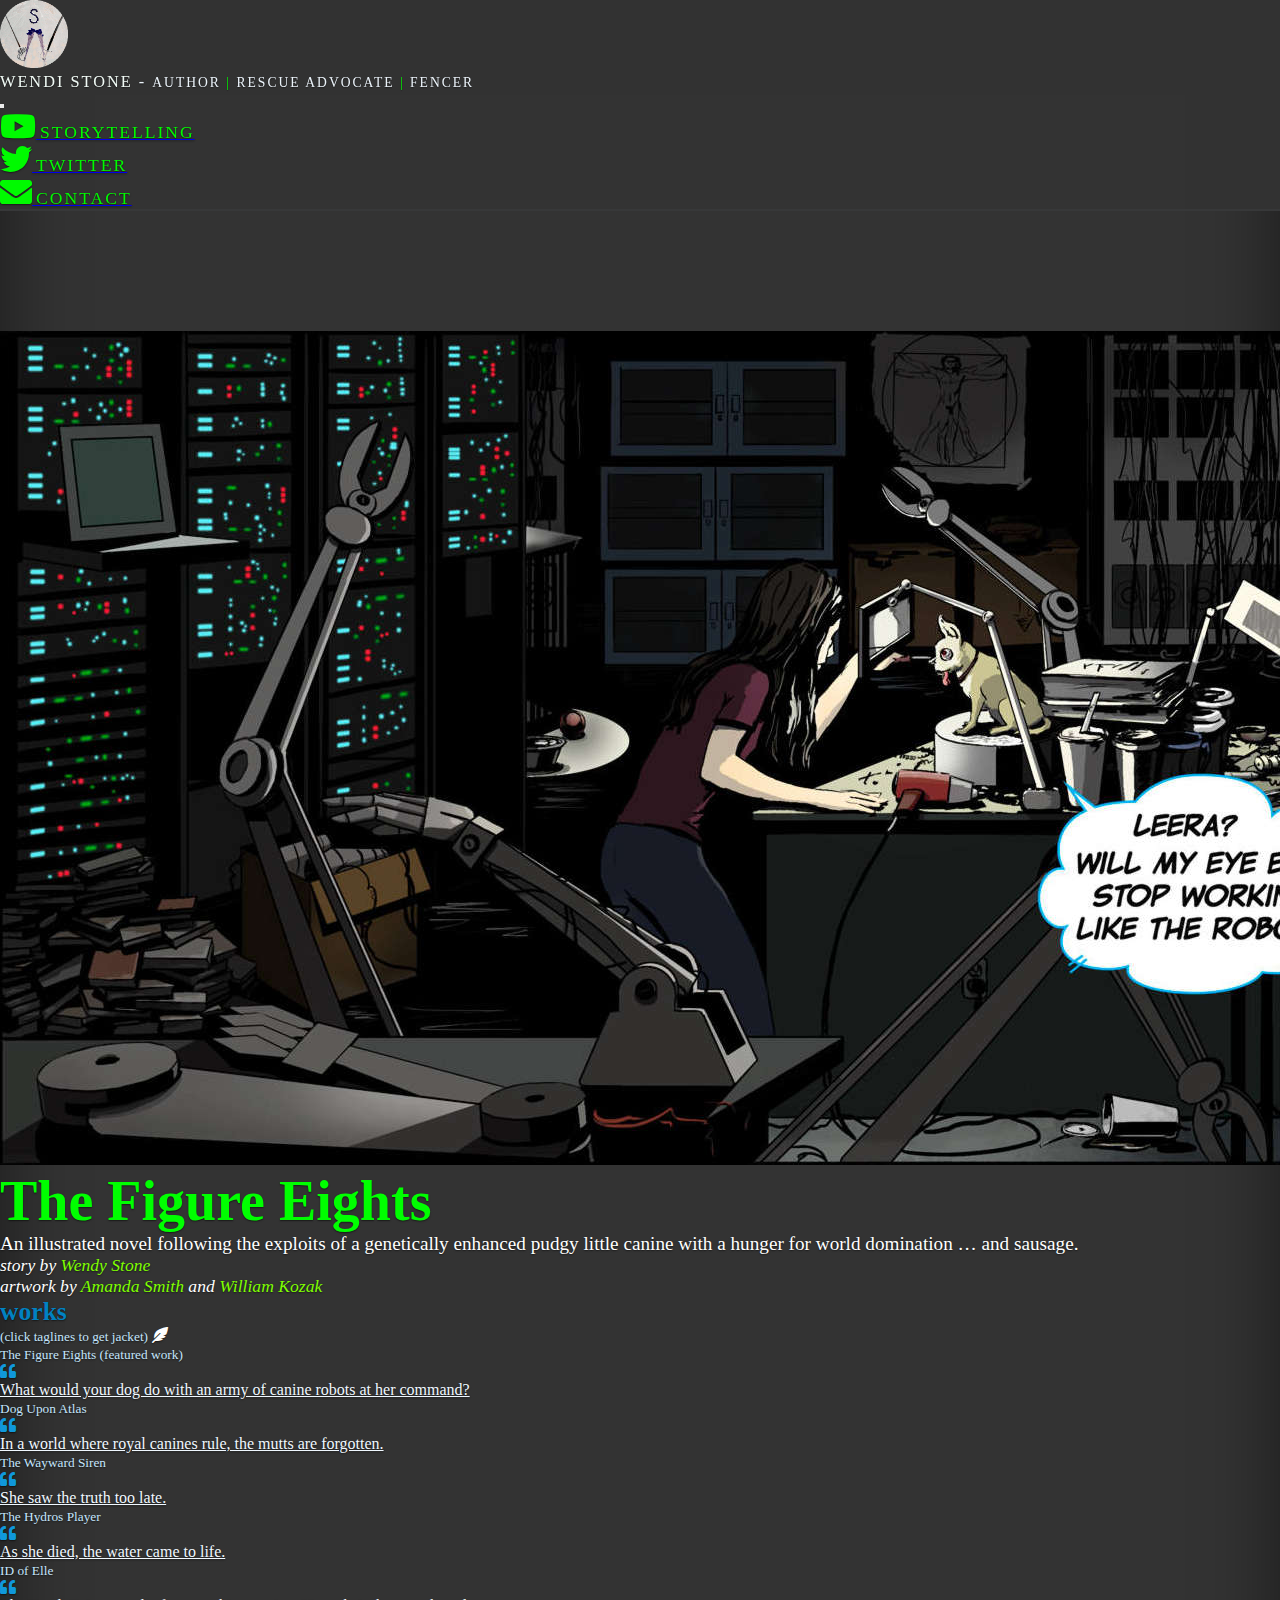
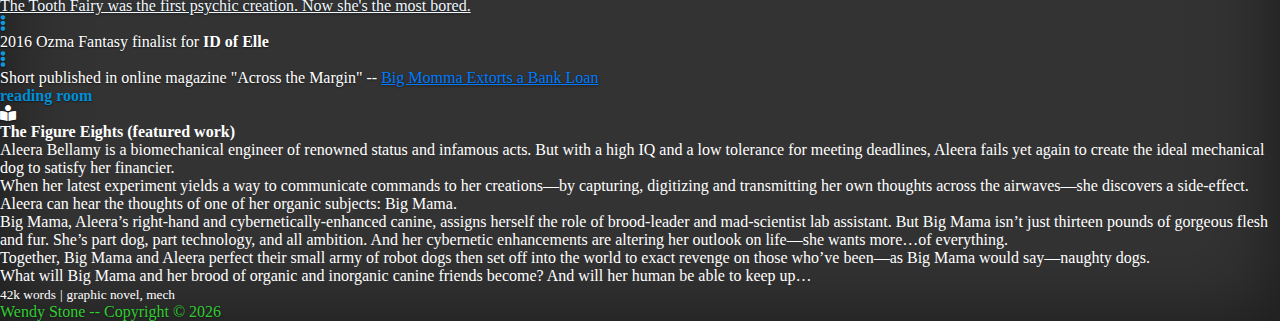
==== index.html @ efe2fdd3 "moved logo" ====
<!DOCTYPE html>
<html lang="en">
<head>
    <meta charset="UTF-8">
    <meta name="viewport" content="width=device-width, initial-scale=1">
    <title>Wendy Stone</title>
    <link rel="shortcut icon" type="image/jpg" href="img/Feights-2.ico" />

    <link rel="stylesheet" href="https://cdnjs.cloudflare.com/ajax/libs/font-awesome/5.14.0/css/all.min.css" />
    <link rel="stylesheet" href="https://stackpath.bootstrapcdn.com/bootstrap/4.1.1/css/bootstrap.min.css"
    integrity="sha384-WskhaSGFgHYWDcbwN70/dfYBj47jz9qbsMId/iRN3ewGhXQFZCSftd1LZCfmhktB" crossorigin="anonymous">


    <link rel="stylesheet" href="css/default.css">
</head>

<!-- <body data-spy="scroll" data-target="#main-nav" id="home"> -->
<body id="home">

    <header>
        <nav id="main-nav" class="navbar navbar-expand-sm navbar-dark fixed-top">
            <div class="container-fluid">
                <a href="#home" class="navbar-brand">
                    <img src="./img/brandCompBW.gif" class="img img-fluid" width="68" height="68" alt=""></a>
                <p class="d-none d-sm-block intro"><span style="color: mintcream;">Wendi Stone</span> - <small>author <span
                            style="color: lime;">|</span> rescue advocate <span style="color: lime;">|</span> fencer</small></p>
                <button class="navbar-toggler" data-toggle="collapse" data-target="#navCollapse">
                    <span class="navbar-toggler-icon"></span>
                </button>
                <div class="collapse navbar-collapse justify-content-end" id="navCollapse">
                    <ul class="navbar-nav">
                        <li class="nav-item mx-2">
                            <a href="https://www.youtube.com/channel/UCaIo5smQlKwWCrlVFebHFuQ" target="_blank" class="nav-link">
                                <i class="fab fa-youtube fa-2x d-none d-sm-block"></i>
                                <span class="d-sm-none mobile-text">Storytelling</span>
                            </a>
                        </li>
                        <li class="nav-item mx-2">
                            <a href="https://twitter.com/W_Stone_Author" target="_blank" class="nav-link">
                                <i class="fab fa-twitter fa-2x d-none d-sm-block"></i>
                                <span class="d-sm-none mobile-text">Twitter</span>
                            </a>
                        </li>
                        <li class="nav-item mx-2">
                            <a href="mailto:wstone.author@gmail.com" class="nav-link">
                                <i class="fas fa-envelope fa-2x d-none d-sm-block"></i>
                                <span class="d-sm-none mobile-text">Contact</span>
                            </a>
                        </li>
                        <!-- add tiktok -->
                    </ul>
                </div>
            </div>
        </nav>
    </header>


    <main>

    <section id="header-section">
            <div class="header-inner container-fluid">
                <!-- main featured work image -->
                <div class="d-flex justify-content-center">
                    <div class="row">
                        <div class="col py-2">
                            <a href="#reading-section" id="featured-work">
                                <img 
                                src="img/circa80s.gif"
                                class="img img-fluid lazy"
                                data-src="img/FigureEightsBigMomma.jpg"
                                alt="">
                            </a>
                        </div>
                    </div>
                </div>

                <!-- work title and excerpt -->
                <div class="d-flex justify-content-center pt-2 pb-5">
                    <div class="row">
                        <div class="col text-center">
                            <h1 class="featured-title">The Figure Eights</h1>
                            <p class="featured-blurb">An illustrated novel following the exploits of a genetically enhanced pudgy little canine with a hunger for world domination … and sausage.</p>
                            <cite class="artists">story by <span>Wendy Stone</span></cite><br>
                            <cite class="artists">artwork by <span>Amanda Smith</span> and <span>William Kozak</span></cite>
                        </div>
                    </div>
                </div>

            </div>
    </section>

    <!-- explore section/taglines -->
    <section id="explore-section">
        <div class="container-fluid mb-3">
            <div class="p-2 border-top">
                <div class="d-flex row">
                    <div class="col-md-4 mb-2 py-4">
                        <div class="card p-2 bg-transparent" id="tagline-head">
                            <div class="card-header">
                                <h4 class="d-inline">works</h4>
                                <small>(click taglines to get jacket)</small>
                                <i id="feather-icon" class="fas fa-feather-alt bg-transparent d-inline ml-2"></i>
                            </div>
                            <div class="card-body">
                                <div id="taglines">
                                    <!-- placeholder -->
                                    <div class="p-1 tagline">
                                        <i class="fas fa-quote-left bg-transparent d-inline"></i>
                                        <p class="d-inline">
                                            <a href="#reading-section">What would your dog do with an army of canine robots at her command?</a>
                                        </p>
                                    </div>
                                    <!-- end placeholder -->
                                </div>
                                <div class="p-1 ml-2 mt-3">
                                    <i class="fas fa-ellipsis-v bg-transparent d-inline pr-1"></i>
                                    <p class="d-inline card-text">2016 Ozma Fantasy finalist for <strong>ID of Elle</strong></p>
                                </div>
                                <div class="p-1 ml-2 short-momma">
                                    <i class="fas fa-ellipsis-v bg-transparent d-inline pr-1"></i>
                                    <p class="d-inline">Short published in online magazine "Across the Margin" -- 
                                        <a href="https://acrossthemargin.com/big-mama-extorts-a-bank-loan/" target="_blank">
                                            Big Momma Extorts a Bank Loan
                                        </a>
                                    </p>
                                </div>
                            </div>
                        </div>
                    </div>

                    <!--3-->
                    <div class="col-md-8 mb-2 py-4" id="reading-section">
                        <div class="card p-2 bg-transparent">
                            <div class="card-header">
                                <h4 class="d-inline">reading room</h4>
                                <i class="fas fa-book-reader bg-transparent d-inline ml-2"></i>
                            </div>
                            <div class="card-body card-bg-change bg-light text-dark" id="reading-room">
                                <div class="d-flex flex-column justify-content-between">
                                    <div class="reading border-bottom">
                                        <h4>title</h4>
                                    </div>
                                    <div class="reading pt-2 px-2">
                                        <p>Aleera Bellamy is a biomechanical engineer of renowned status and infamous acts. But with a high IQ and a low tolerance for meeting deadlines, Aleera fails yet again to create the ideal mechanical dog to satisfy her financier.</p>
                                        <p>When her latest experiment yields a way to communicate commands to her creations—by capturing, digitizing and transmitting her own thoughts across the airwaves—she discovers a side-effect. Aleera can hear the thoughts of one of her organic subjects: Big Momma.
                                        </p>
                                        <p>Big Momma, Aleera’s right-hand and cybernetically-enhanced canine, assigns herself the role of brood-leader and mad-scientist lab assistant. But Big Momma isn’t just thirteen pounds of gorgeous flesh and fur. She’s part dog, part technology, and all ambition. And her cybernetic enhancements are altering her outlook on life—she wants more…of everything.
                                        </p>
                                        <p>Together, Big Momma and Aleera perfect their small army of robot dogs then set off into the
                                        world to exact revenge on those who’ve been—as Big Momma would say—naughty dogs.</p>
                                        <p>What will Big Momma and her brood of organic and inorganic canine friends become? And will her human be able to keep up…
                                        </p>
                                    </div>
                                    <div class="reading ml-auto">
                                        <small class="m-auto">words</small>
                                        <small class="m-auto">|</small>
                                        <small class="m-auto text-italic">genre</small>
                                    </div>
                                </div>
                            </div>
                        </div>
                    </div>

                </div>
            </div>
        </div>
    </section>

    </main>

    <footer id="main-footer">
        <div class="container-fluid">
            <div class="row">
                <div class="col py-4 text-center">
                    <div>
                        <p class="d-inline">Wendy Stone -- Copyright &copy; <span id="year"></span></p>
                    </div>
                </div>
            </div>
        </div>
    </footer>

    <!-- reference to top -->
    <div class="container-fluid fixed-bottom mb-3 to-top-link">
            <div class="d-flex justify-content-end">
                <a href="#">
                    <i class="fas fa-arrow-up fa-3x"></i>
                </a>
            </div>
    </div>


    <script type="module" src="js/apps.js"></script>
    <script src="http://code.jquery.com/jquery-3.5.1.min.js"
        integrity="sha256-9/aliU8dGd2tb6OSsuzixeV4y/faTqgFtohetphbbj0="
        crossorigin="anonymous"></script>
    <script src="https://cdn.jsdelivr.net/npm/@popperjs/core@2.5.4/dist/umd/popper.min.js"
        integrity="sha384-q2kxQ16AaE6UbzuKqyBE9/u/KzioAlnx2maXQHiDX9d4/zp8Ok3f+M7DPm+Ib6IU"
        crossorigin="anonymous"></script>
    <script src="https://stackpath.bootstrapcdn.com/bootstrap/4.4.1/js/bootstrap.min.js"
        integrity="sha384-wfSDF2E50Y2D1uUdj0O3uMBJnjuUD4Ih7YwaYd1iqfktj0Uod8GCExl3Og8ifwB6"
        crossorigin="anonymous"></script>


    <script>
        // get current date for footer
        $("#year").text( new Date().getFullYear() );

        // init scrollspy
        // $("body").scrollspy({ target: "#main-nav" });

        // $("#main-nav a").on("click", function (e) {
        //         if (this.hash !== "") {
        //             e.preventDefault();
        //             const hash = this.hash;
        //             $("html, body").animate({
        //                 scrollTop: $(hash).offset().top
        //             }, 500, function () {
        //                 window.location.hash = hash;
        //             });
        //         }
        //     })

        // disable right-clicking on imgs
        $(function() {
            $('img').bind('contextmenu', function() {
                return false;
            })
        })

        // lazy loading header image
        let lazy = document.getElementsByClassName('lazy');
            for (let i = 0; i < lazy.length; i++) {
                lazy[i].src = lazy[i].getAttribute('data-src');
        }

    </script>

    </body>
</html>
---- css/default.css ----
/*
=============== 
Fonts
===============
*/
@import url("https://fonts.googleapis.com/css?family=Open+Sans|Roboto:400,700&display=swap");

/*
=============== 
Variables
===============
*/

:root {
  /* dark shades of primary color*/
  --clr-primary-1: hsl(205, 86%, 17%);
  --clr-primary-2: hsl(205, 77%, 27%);
  --clr-primary-3: hsl(205, 72%, 37%);
  --clr-primary-4: hsl(205, 63%, 48%);
  /* primary/main color */
  --clr-primary-5: #49a6e9;
  /* --clr-primary-5: rgb(73, 166, 233); */
  /* lighter shades of primary color */
  --clr-primary-6: hsl(205, 89%, 70%);
  --clr-primary-7: hsl(205, 90%, 76%);
  --clr-primary-8: hsl(205, 86%, 81%);
  --clr-primary-9: hsl(205, 90%, 88%);
  --clr-primary-10: hsl(205, 100%, 96%);
  /* darkest grey - used for headings */
  --clr-grey-1: hsl(209, 61%, 16%);
  --clr-grey-2: hsl(211, 39%, 23%);
  --clr-grey-3: hsl(209, 34%, 30%);
  --clr-grey-4: hsl(209, 28%, 39%);
  /* grey used for paragraphs */
  --clr-grey-5: hsl(210, 22%, 49%);
  --clr-grey-6: hsl(209, 23%, 60%);
  --clr-grey-7: hsl(211, 27%, 70%);
  --clr-grey-8: hsl(210, 31%, 80%);
  --clr-grey-9: hsl(212, 33%, 89%);
  --clr-grey-10: hsl(210, 36%, 96%);
  --clr-white: #fff;
  --clr-red-dark: hsl(360, 67%, 44%);
  --clr-red-light: hsl(360, 71%, 66%);
  --clr-green-dark: hsl(125, 67%, 44%);
  --clr-green-light: hsl(125, 71%, 66%);
  --clr-black: #222;
  --ff-primary: "Roboto", sans-serif;
  --ff-secondary: "Open Sans", sans-serif;
  --transition: all 0.3s linear;
  --spacing: 0.25rem;
  --radius: 0.5rem;
  --light-shadow: 0 5px 15px rgba(0, 0, 0, 0.1);
  --dark-shadow: 0 5px 15px rgba(0, 0, 0, 0.2);
  --max-width: 1170px;
  --fixed-width: 620px;
}
/*
=============== 
Global Styles
===============
*/

*,
::after,
::before {
  margin: 0;
  padding: 0;
  box-sizing: border-box;
}

/*
=============
Page layout
=============
*/

body {
  background: #333;
  color: #fff;
  text-shadow: 0 0.05rem 0.1rem rgba(0, 0, 0, 0.5);
  box-shadow: inset 0 0 5rem rgba(0, 0, 0, 0.5);
  /* overflow-x: hidden; */
}

/*
======
NAVBAR
======
*/

.navbar {
  border-bottom: #38393a 2px solid;
  background: #333;
  opacity: 0.98;
}

nav i {
  color: lime;
}

nav .intro {
  color: aliceblue;
  text-transform: uppercase;
  letter-spacing: 2px;
  font-size: 1.02rem;
}

.mobile-text {
  color: lime;
  font-size: 1.1rem;
  text-transform: uppercase;
  letter-spacing: 2px;
}

/*
===================
HEADER SECTION
===================
*/

/* loading image */
.loading {
  min-height: 100vh;
  display: grid;
  justify-content: center;
  position: absolute;
  top: 0;
  left: 0;
  width: 100%;
  height: 100%;
  background: var(--clr-grey-10);
  padding-top: 5rem;
  z-index: 999;
}

.hide-loading {
  display: none;
}

#header-section {
  min-height: 500px;
}

#header-section .header-inner {
  padding-top: 120px;
}

#header-section .card-form {
  opacity: 0.8;
}

#header-section .fas {
  color: #008ed6;
  background: #fff;
  padding: 5px;
  border-radius: 5px;
}

#header-section .featured-blurb {
  font-size: 1.2rem;
}

#header-section .artists {
  font-size: 1.1rem;
}

.artists span {
  color: chartreuse;
}

#header-section .featured-title {
  font-family: cursive;
  color: lime;
  font-size: 3.5rem;
}

/* @media screen and (max-width: 768px) {
  #header-section .featured-title {
    transform: scaleX(1.02);
  }
} */

/*
===============================
EXPLORE SECTION/WORK/BLOG/CARDS
===============================
*/

.card {
  font-size: 1rem;
}

.card-header h4 {
  color: #008ed6;
}

.card-body .fas {
  color: #1098db;
}

.btn-outline-secondary {
  background: rgb(182, 181, 181);
  color: rgb(37, 37, 37);
  text-shadow: none;
  font-size: 1.3rem;
}

#tagline-head h4 {
  font-size: 1.6rem;
  color: #0182c2;
}

#tagline-head small {
  color: var(--clr-primary-9);
}

/* taglines */
.tagline a {
  color: aliceblue;
  transition: var(--transition);
  font-size: 1rem;
}

.tagline a:hover {
  color: white;
  text-shadow: none;
  text-decoration: none;
}

.short-momma a {
  color: #007bff;
}

/* viewing area for jackets */
#reading-room {
  text-shadow: none;
}

#reading-area {
  background: url("../img/FigureEightsBigMomma.jpg");
  background-attachment: fixed;
  background-repeat: no-repeat;
  min-height: 200px;
  position: relative;
  color: #ffffff;
  text-align: center;
}

.reading-overlay {
  position: absolute;
  top: 0;
  left: 0;
  height: 100%;
  width: 100%;
  background: rgba(0, 0, 0, 0.7);
}

/*
==============
MODAL SETTINGS
==============
*/

.modal-overlay {
  visibility: hidden;
}
.open-modal {
  display: block;
  z-index: 10;
}
.modal-container {
  background: var(--clr-white);
  border-radius: var(--radius);
  width: 90vw;
  height: 90vh;
  max-width: var(--fixed-width);
  text-align: center;
  display: grid;
  place-items: center;
  position: relative;
}
.modal-container p {
  font-size: 1.2rem;
}

.modal-body,
.modal-footer {
  text-shadow: none;
}

.close-btn {
  position: absolute;
  top: 1rem;
  right: 1rem;
  font-size: 2rem;
  background: transparent;
  border-color: transparent;
  color: var(--clr-red-dark);
  cursor: pointer;
  transition: var(--transition);
}
.close-btn:hover {
  color: var(--clr-red-light);
  transform: scale(1.3);
}

/*
===========
LINK TO TOP
===========
*/
.to-top-link {
  display: none;
}

.to-top-link i {
  color: limegreen;
  text-shadow: 2px 2px 5px black;
}

.show-to-top-link {
  display: block;
}

/*
======
FOOTER
======
*/

#main-footer {
  color: limegreen;
}
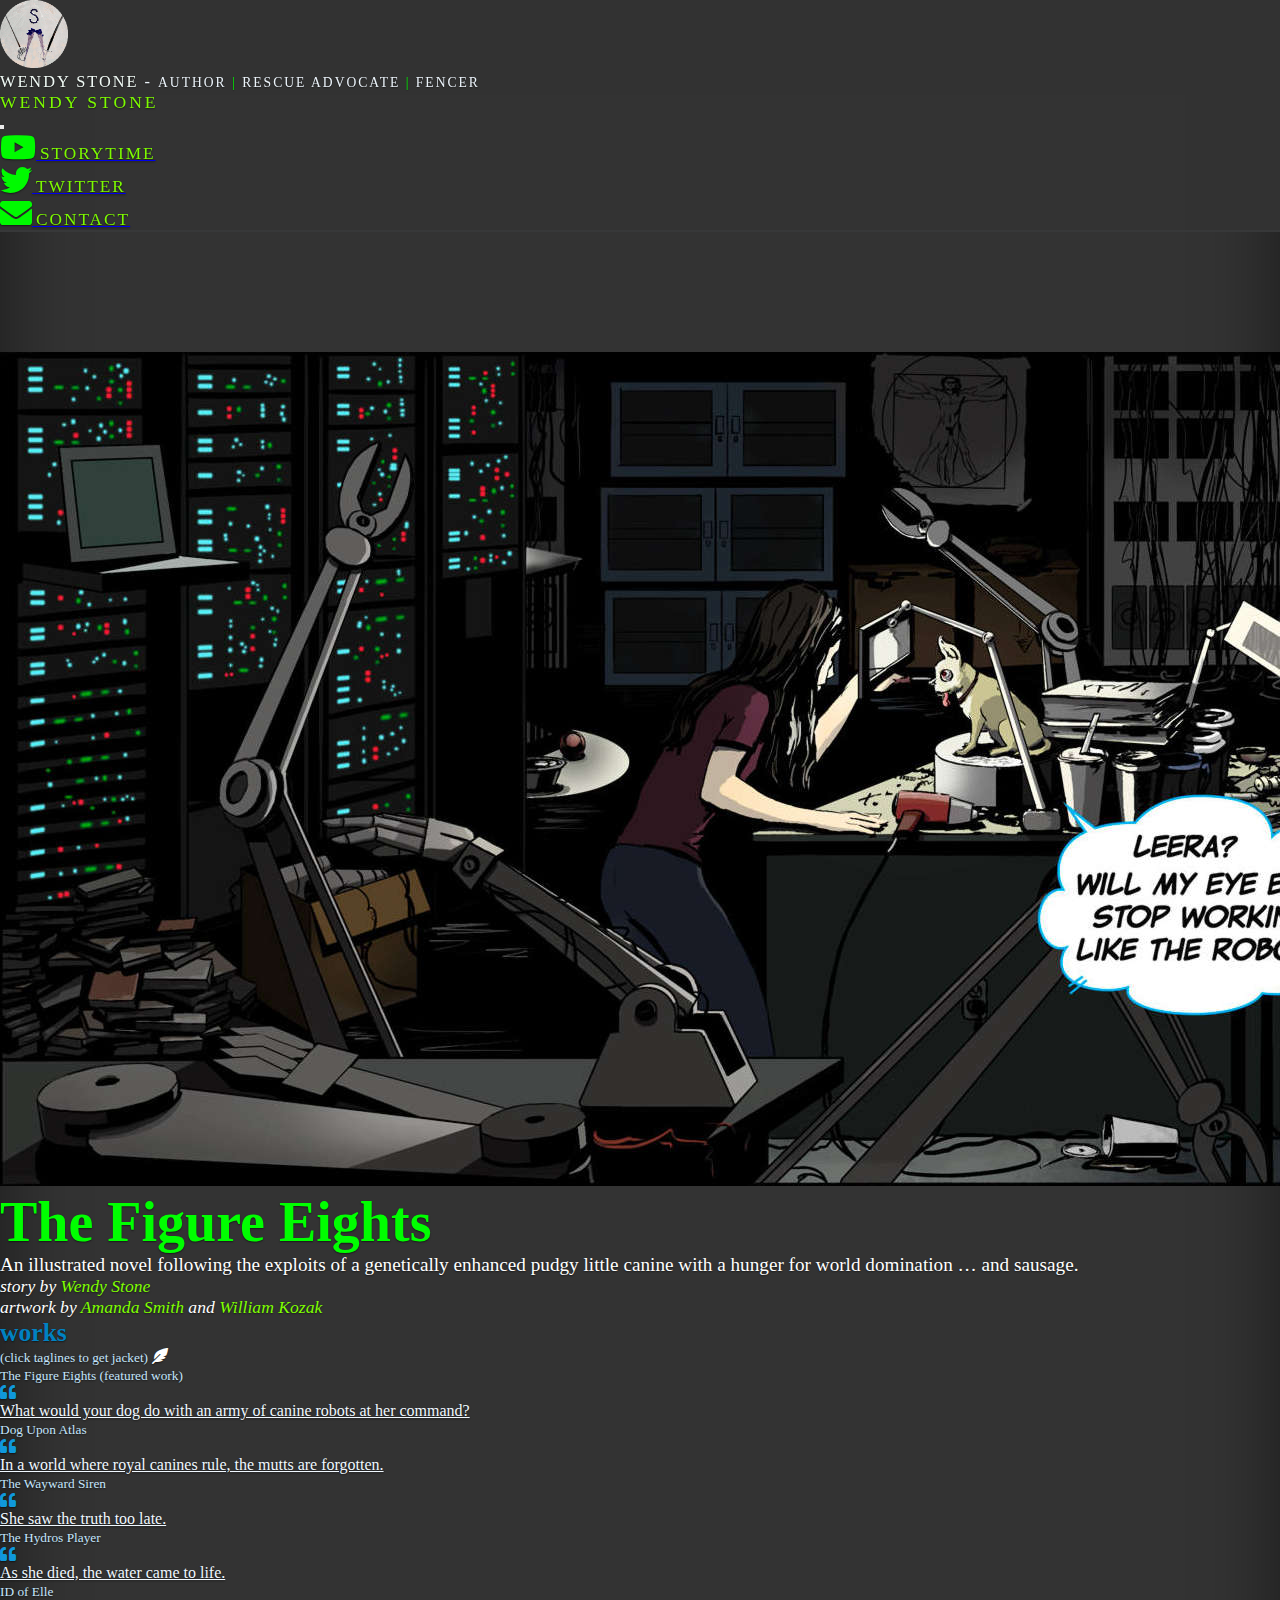
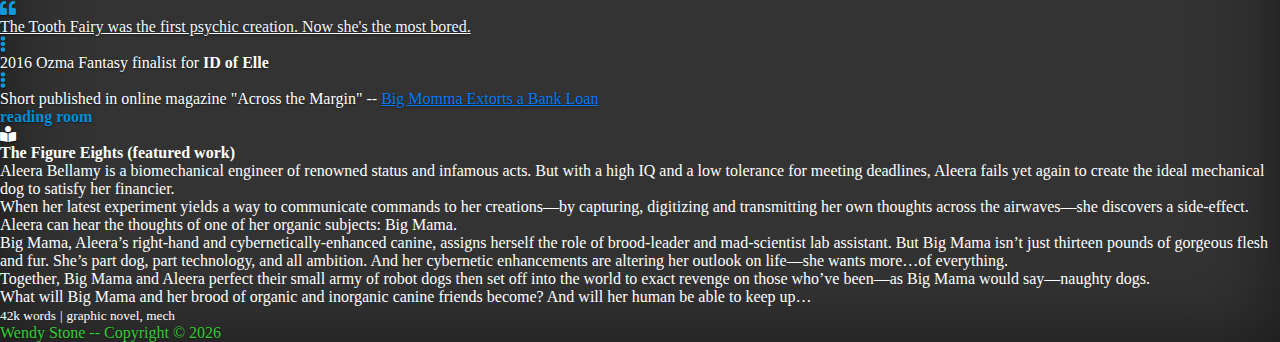
==== commit 6295adc2: "mobile text flow fixed" ====
--- a/index.html
+++ b/index.html
@@ -3,6 +3,12 @@
 <head>
     <meta charset="UTF-8">
     <meta name="viewport" content="width=device-width, initial-scale=1">
+    <meta property="og:title" content="author Wendy Stone" />
+    <meta property="og:type" content="website" />
+    <meta property="og:url" content="http://wstone.site/" />
+    <meta property="og:image" content="http://wstone.site/img/FigureEightsBigMomma.jpg" />
+    <meta property="og:description" content="Official site of Wendy Stone fictional works." />
+
     <title>Wendy Stone</title>
     <link rel="shortcut icon" type="image/jpg" href="img/Feights-2.ico" />
 
@@ -22,8 +28,15 @@
             <div class="container-fluid">
                 <a href="#home" class="navbar-brand">
                     <img src="./img/brandCompBW.gif" class="img img-fluid" width="68" height="68" alt=""></a>
-                <p class="d-none d-sm-block intro"><span style="color: mintcream;">Wendi Stone</span> - <small>author <span
-                            style="color: lime;">|</span> rescue advocate <span style="color: lime;">|</span> fencer</small></p>
+                <p class="d-none d-sm-block intro mt-2 mb-2">
+                    <span style="color: mintcream;">Wendy Stone</span> - 
+                    <small>author 
+                        <span style="color: lime;">|</span> rescue advocate 
+                        <span style="color: lime;">|</span> fencer</small>
+                </p>
+                <p class="d-sm-none intro-mobile mt-2 mb-2 ml-2 mr-auto">
+                    Wendy Stone
+                </p>
                 <button class="navbar-toggler" data-toggle="collapse" data-target="#navCollapse">
                     <span class="navbar-toggler-icon"></span>
                 </button>
@@ -32,7 +45,7 @@
                         <li class="nav-item mx-2">
                             <a href="https://www.youtube.com/channel/UCaIo5smQlKwWCrlVFebHFuQ" target="_blank" class="nav-link">
                                 <i class="fab fa-youtube fa-2x d-none d-sm-block"></i>
-                                <span class="d-sm-none mobile-text">Storytelling</span>
+                                <span class="d-sm-none mobile-text">Storytime</span>
                             </a>
                         </li>
                         <li class="nav-item mx-2">
--- a/css/default.css
+++ b/css/default.css
@@ -105,9 +105,16 @@
   font-size: 1.02rem;
 }
 
+nav .intro-mobile {
+  color: chartreuse;
+  text-transform: uppercase;
+  letter-spacing: 3px;
+  font-size: 1.1rem;
+}
+
 .mobile-text {
-  color: lime;
-  font-size: 1.1rem;
+  color: chartreuse;
+  font-size: 1.08rem;
   text-transform: uppercase;
   letter-spacing: 2px;
 }
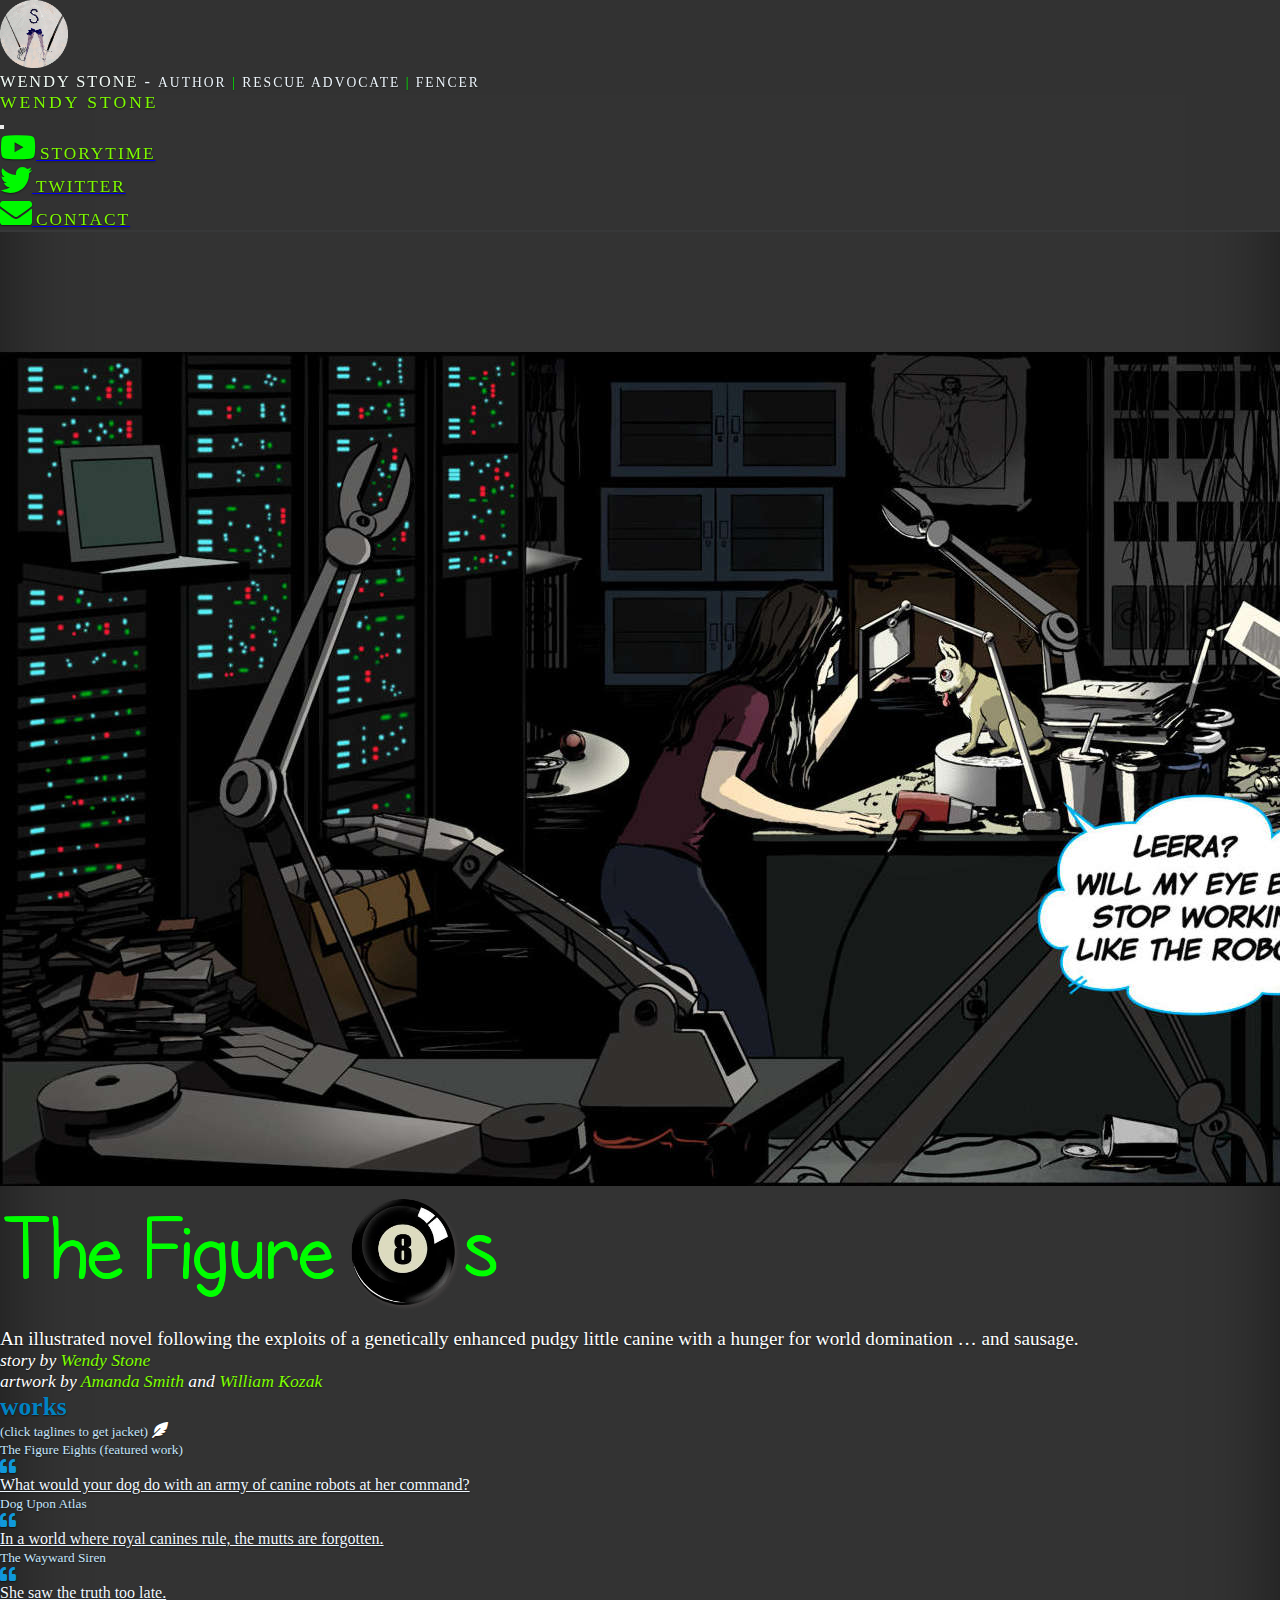
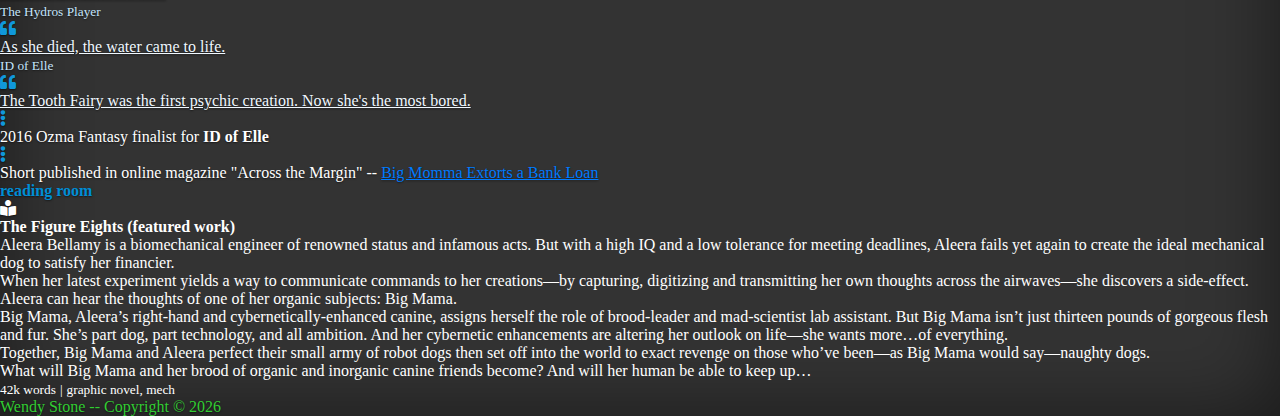
==== commit a973169d: "fixed grainy title text" ====
--- a/index.html
+++ b/index.html
@@ -68,7 +68,7 @@
     </header>
 
 
-    <main>
+    <main class="main-section">
 
     <section id="header-section">
             <div class="header-inner container-fluid">
@@ -91,7 +91,8 @@
                 <div class="d-flex justify-content-center pt-2 pb-5">
                     <div class="row">
                         <div class="col text-center">
-                            <h1 class="featured-title">The Figure Eights</h1>
+                            <!-- <h1 class="featured-title">The Figure Eights</h1> -->
+                            <img src="img/f8sTitle.png" alt="" class="img img-fluid">
                             <p class="featured-blurb">An illustrated novel following the exploits of a genetically enhanced pudgy little canine with a hunger for world domination … and sausage.</p>
                             <cite class="artists">story by <span>Wendy Stone</span></cite><br>
                             <cite class="artists">artwork by <span>Amanda Smith</span> and <span>William Kozak</span></cite>
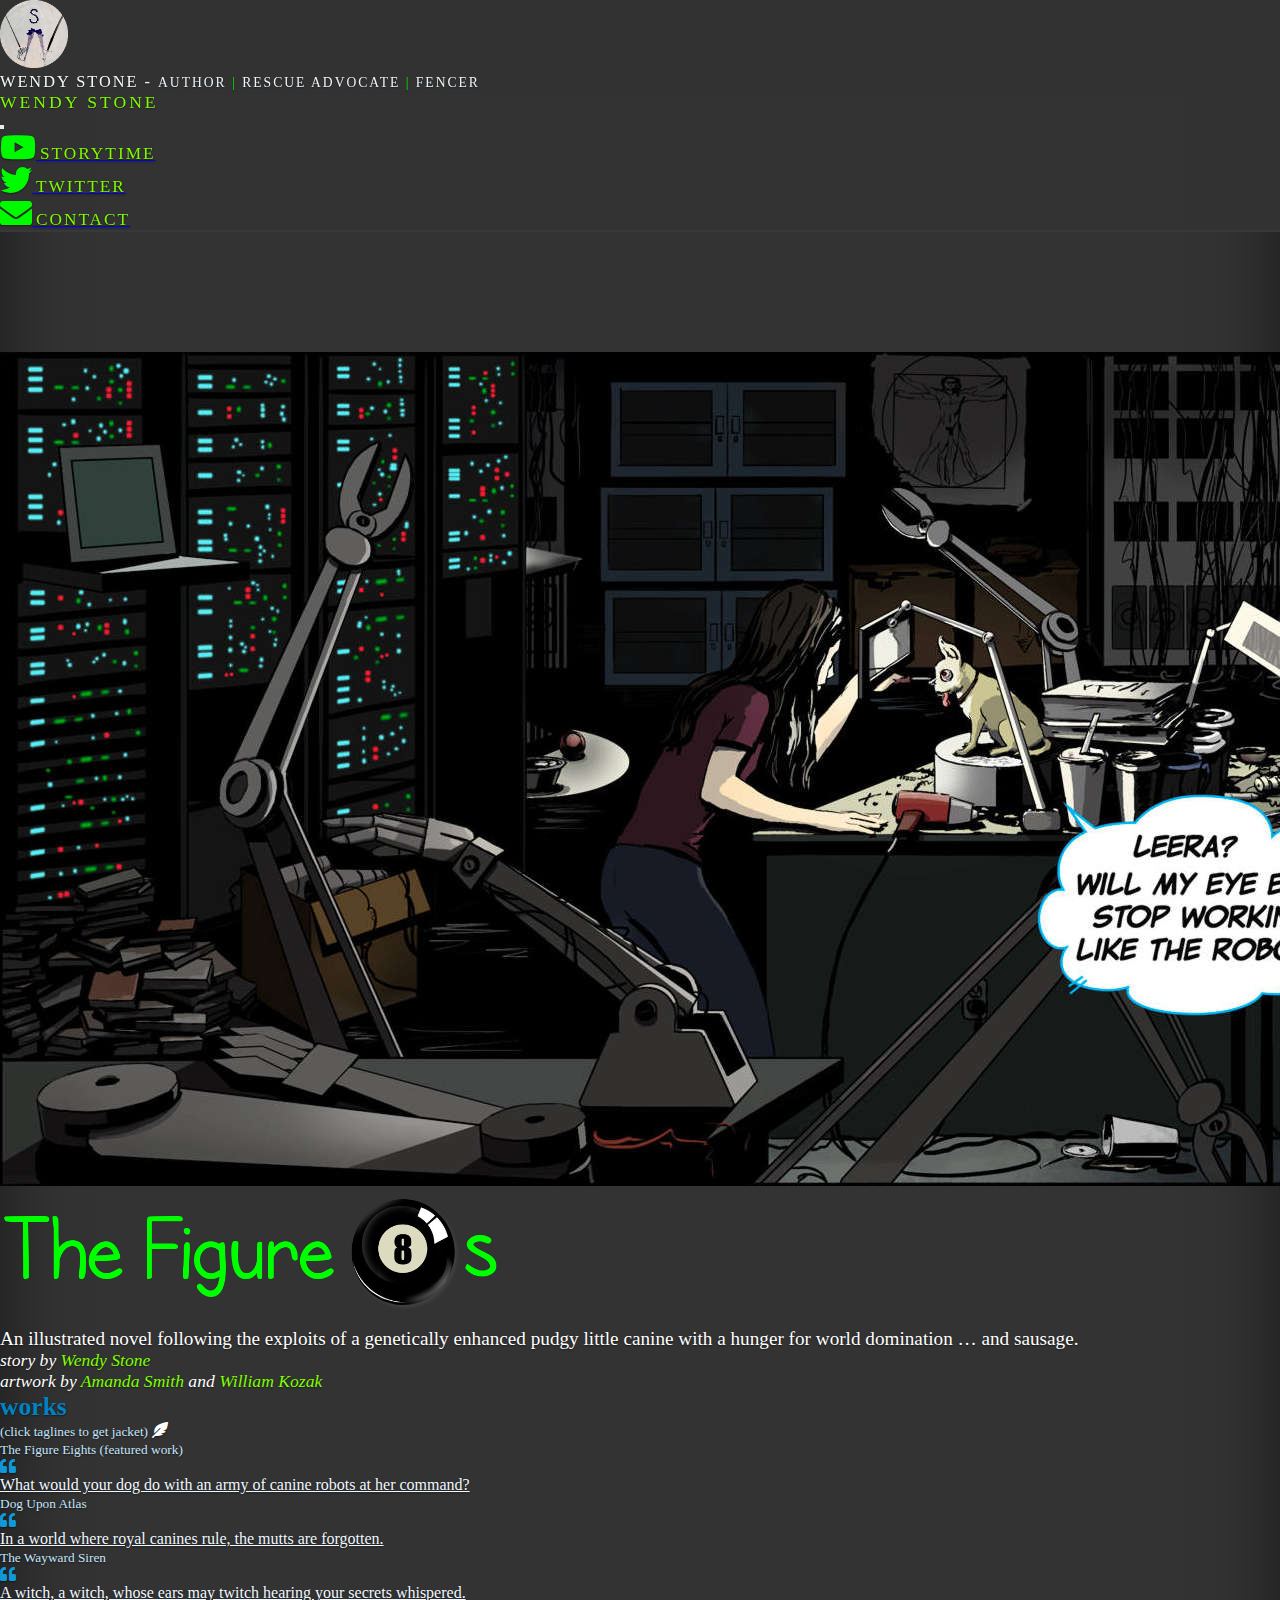
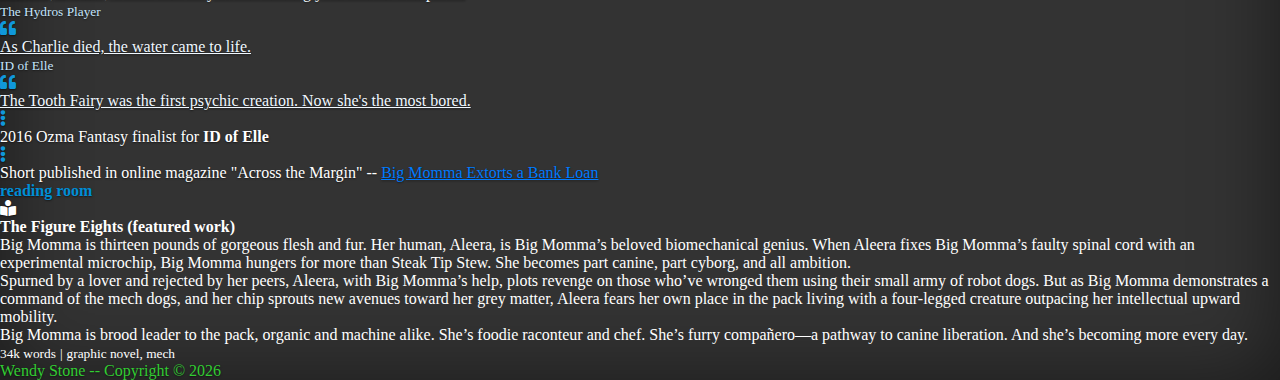
==== commit 491ab763: "updated BM query" ====
--- a/index.html
+++ b/index.html
@@ -155,14 +155,12 @@
                                         <h4>title</h4>
                                     </div>
                                     <div class="reading pt-2 px-2">
-                                        <p>Aleera Bellamy is a biomechanical engineer of renowned status and infamous acts. But with a high IQ and a low tolerance for meeting deadlines, Aleera fails yet again to create the ideal mechanical dog to satisfy her financier.</p>
-                                        <p>When her latest experiment yields a way to communicate commands to her creations—by capturing, digitizing and transmitting her own thoughts across the airwaves—she discovers a side-effect. Aleera can hear the thoughts of one of her organic subjects: Big Momma.
-                                        </p>
-                                        <p>Big Momma, Aleera’s right-hand and cybernetically-enhanced canine, assigns herself the role of brood-leader and mad-scientist lab assistant. But Big Momma isn’t just thirteen pounds of gorgeous flesh and fur. She’s part dog, part technology, and all ambition. And her cybernetic enhancements are altering her outlook on life—she wants more…of everything.
-                                        </p>
-                                        <p>Together, Big Momma and Aleera perfect their small army of robot dogs then set off into the
-                                        world to exact revenge on those who’ve been—as Big Momma would say—naughty dogs.</p>
-                                        <p>What will Big Momma and her brood of organic and inorganic canine friends become? And will her human be able to keep up…
+                                        <p>Big Momma is thirteen pounds of gorgeous flesh and fur. Her human, Aleera, is Big Momma’s beloved biomechanical genius. When Aleera fixes Big Momma’s faulty spinal cord with an experimental microchip, Big Momma hungers for more than Steak Tip Stew. She becomes part canine, part cyborg, and all ambition.</p>
+                                        <p>Spurned by a lover and rejected by her peers, Aleera, with Big Momma’s help, plots revenge on those who’ve wronged them
+                                        using their small army of robot dogs. But as Big Momma demonstrates a command of the mech dogs and her chip sprouts new
+                                        avenues toward her grey matter, Aleera fears her own place in the pack living with a four-legged creature outpacing her
+                                        intellectual upward mobility.</p>
+                                        <p>Big Momma is brood leader to the pack, organic and machine alike. She’s foodie raconteur and chef. She’s furry compañero—a pathway to canine liberation. And she’s becoming more every day.
                                         </p>
                                     </div>
                                     <div class="reading ml-auto">
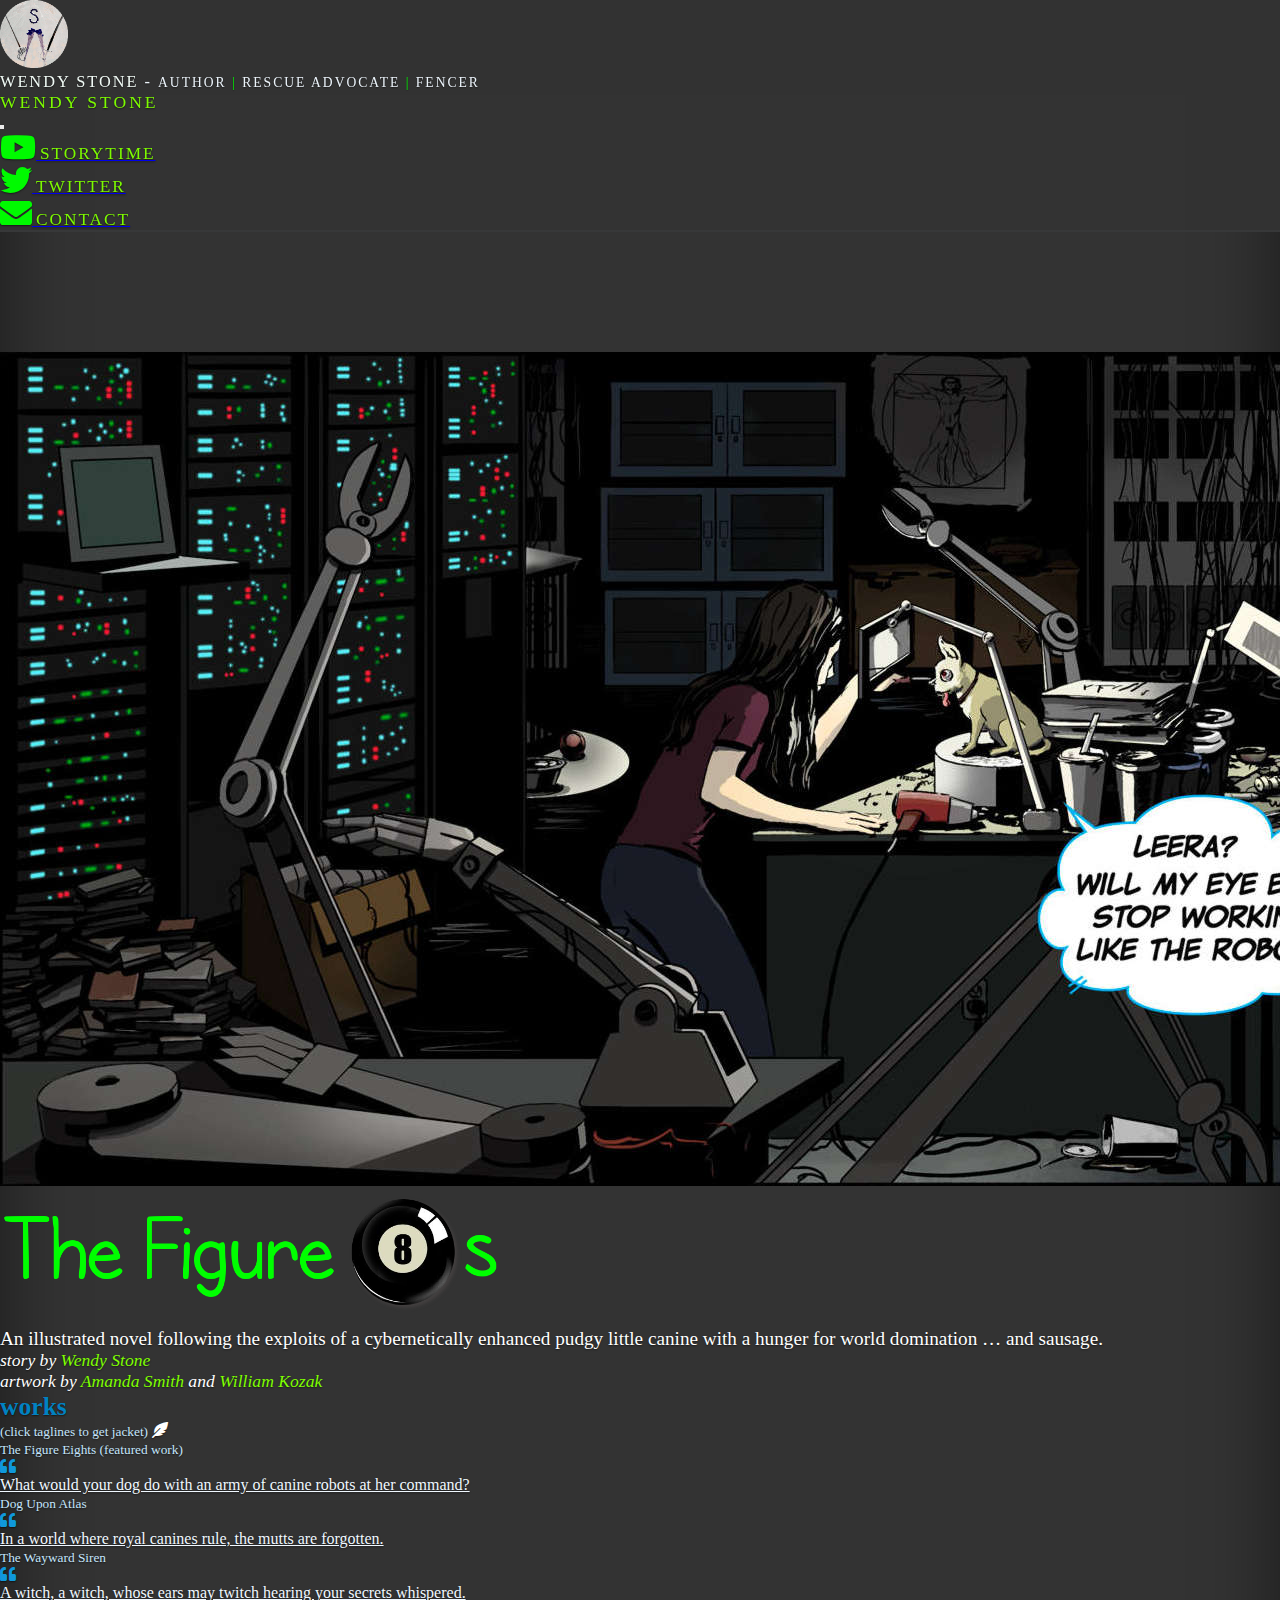
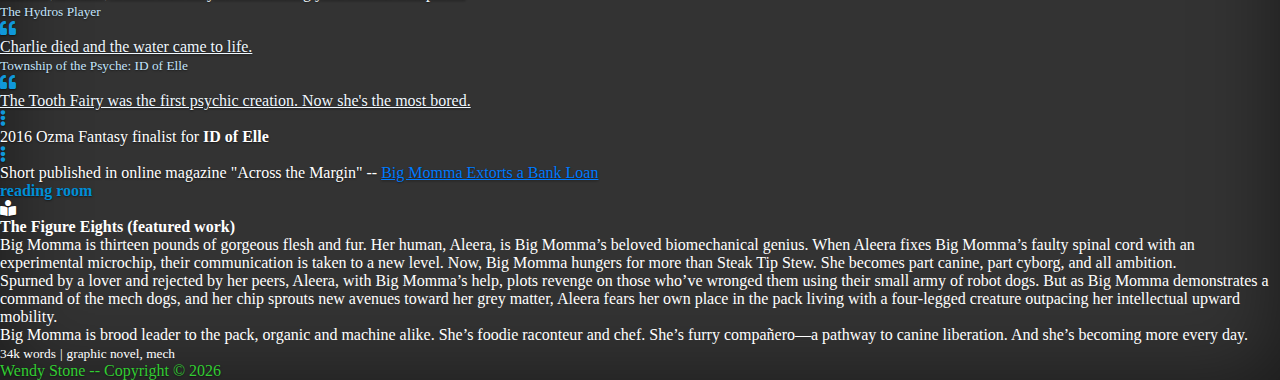
==== commit 9e5bb857: "corrected adjective on main feature" ====
--- a/index.html
+++ b/index.html
@@ -93,7 +93,7 @@
                         <div class="col text-center">
                             <!-- <h1 class="featured-title">The Figure Eights</h1> -->
                             <img src="img/f8sTitle.png" alt="" class="img img-fluid">
-                            <p class="featured-blurb">An illustrated novel following the exploits of a genetically enhanced pudgy little canine with a hunger for world domination … and sausage.</p>
+                            <p class="featured-blurb">An illustrated novel following the exploits of a cybernetically enhanced pudgy little canine with a hunger for world domination … and sausage.</p>
                             <cite class="artists">story by <span>Wendy Stone</span></cite><br>
                             <cite class="artists">artwork by <span>Amanda Smith</span> and <span>William Kozak</span></cite>
                         </div>
